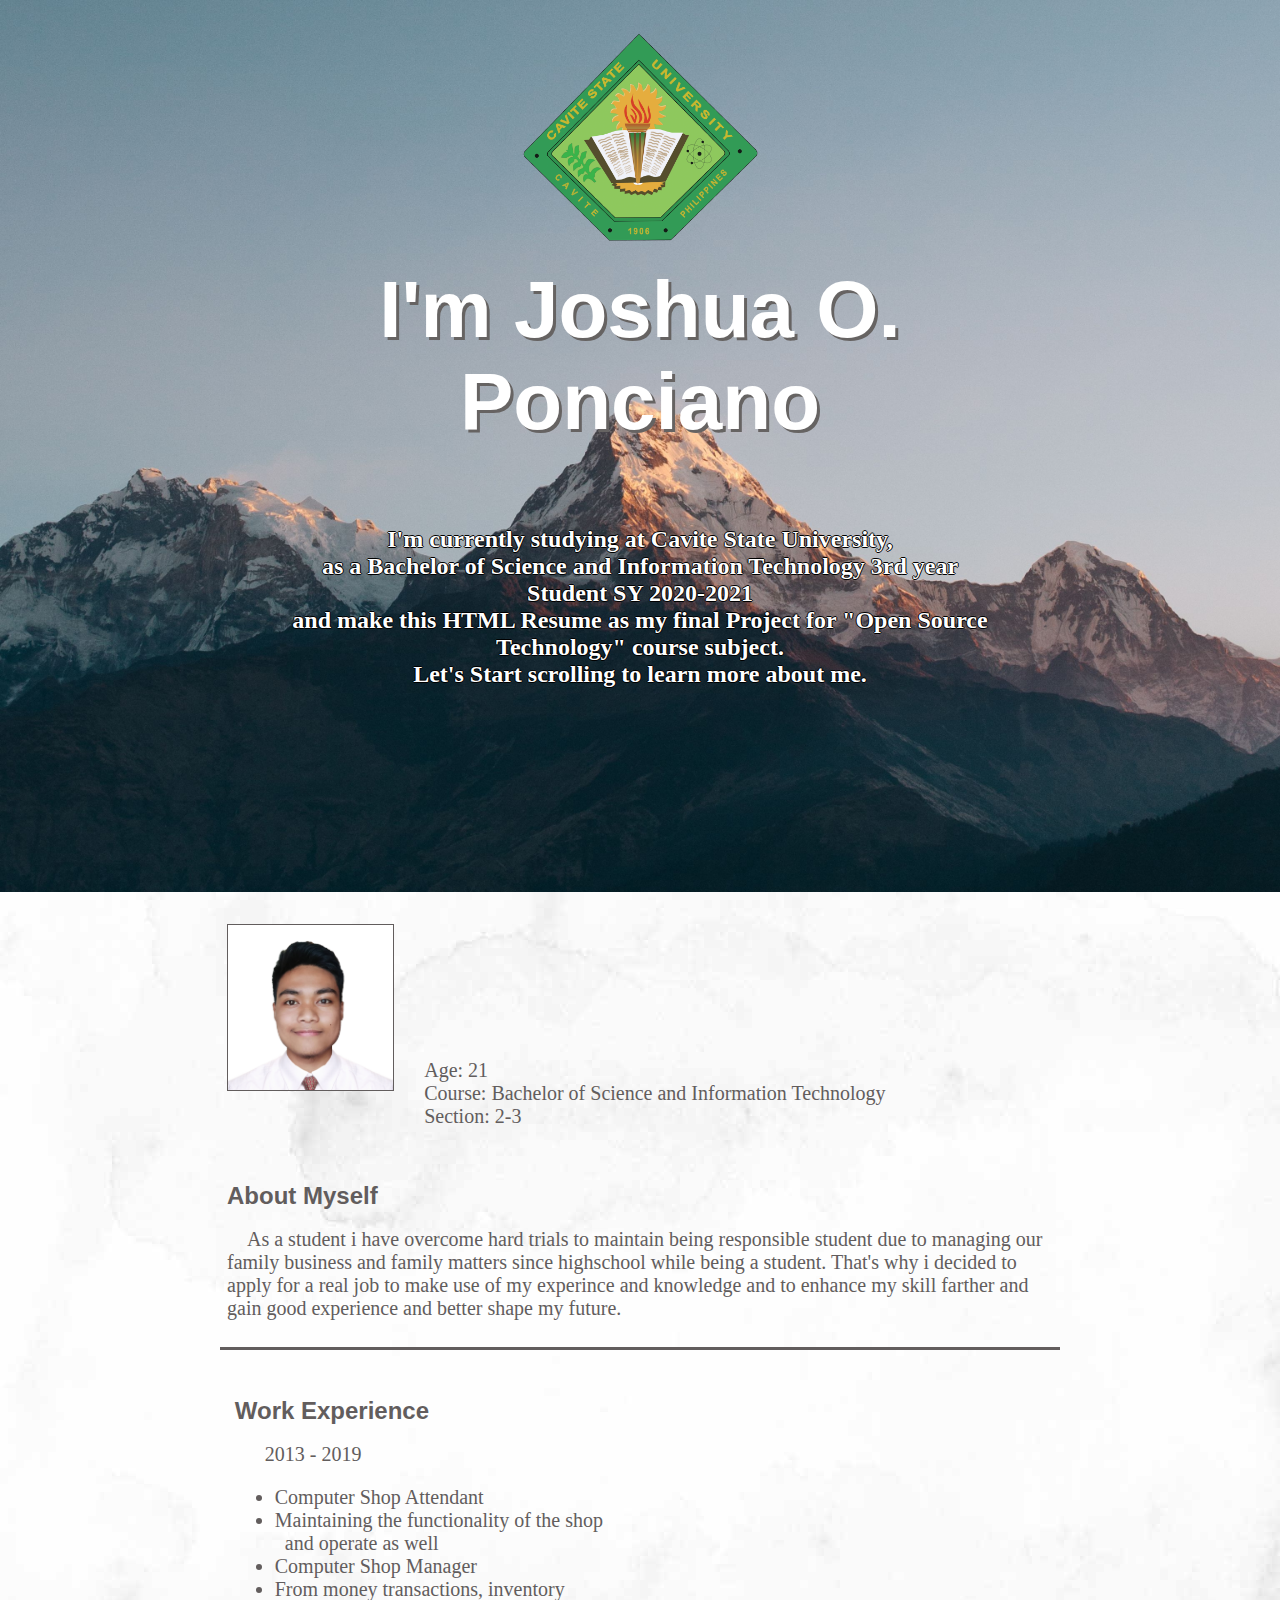
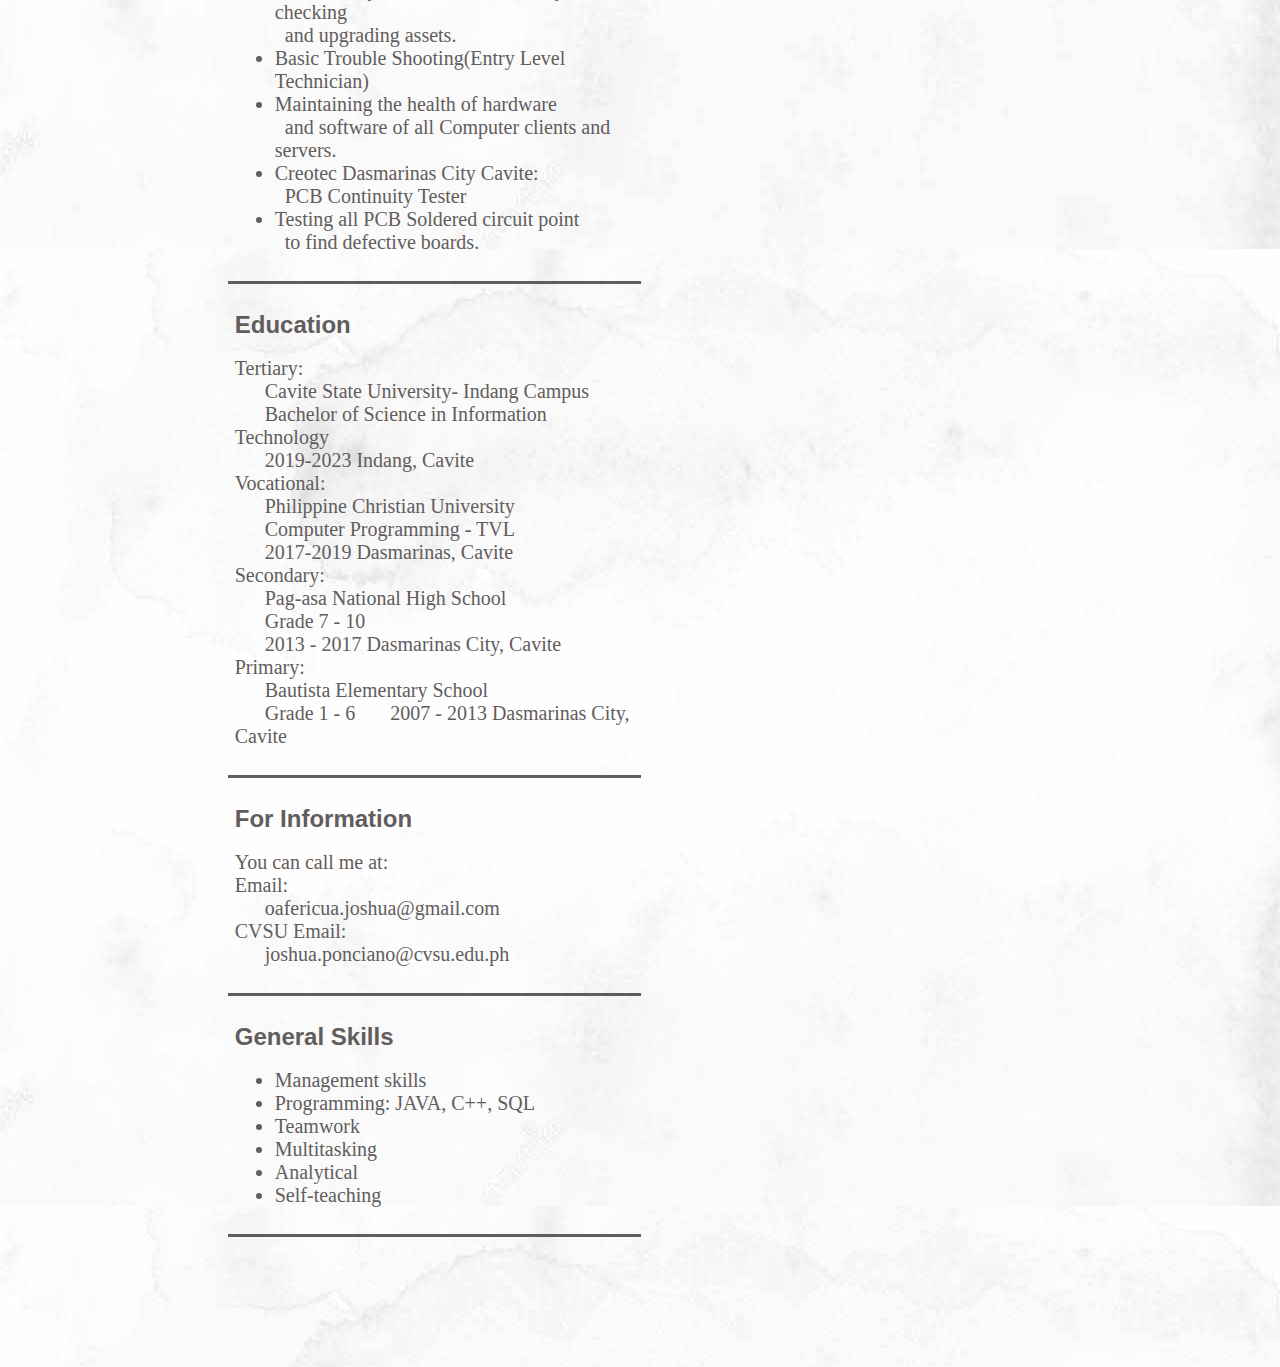
==== index.html @ 402f6569 "Rename resume.html to index.html" ====
<!DOCTYPE html>
<html>
<link rel="stylesheet" href="resumecss.css">

<head>

   
	<title>CVSU Student Resume</title>
	
</head>

<body>

<body background="mywallpaper.jpg" class="background">
<img src="logo.png" class="logo">
	
			<div class="header">
				
				<h1>I'm Joshua O. Ponciano</h1><br>
				<h3>I'm currently studying at Cavite State University,<br> as a Bachelor of Science and Information Technology 
				 3rd year Student SY 2020-2021<br>and make this HTML Resume as my final Project for "Open Source Technology"  course subject.<br> Let's Start scrolling to learn more about me. </h3>
			</div>
		
	<div class="contents" >
	
			<div class="tabheader">
			
				<div class="tabswp">
					<img src="ID.jpg" class="infoi">
					<div class= "info">
						<p><br><br><br><br><br>&emsp;&ensp;Age: 21<br>
						&emsp;&ensp;Course: Bachelor of Science and Information Technology<br>
						&emsp;&ensp;Section: 2-3</p>
					</div>
					
				</div>
				<div class="tabsw">
					  <h2>About Myself</h2>
					  <p>&emsp;As a student i have overcome hard trials to maintain being responsible student due to managing our family business and family matters since highschool
					  while being a student. That's why i decided to apply  for a real job to make use of my experince and knowledge and to enhance my skill farther and gain good 
					  experience and better shape my future.</p>
				</div>	
				<div class="tabsl">
					  <h2>Work Experience</h2>
					  <p>&emsp;&ensp;2013 - 2019<br>
						<ul>
						<li> Computer Shop Attendant<br></li>
					    <li> Maintaining the functionality of the shop<br>&ensp;and operate as well<br></li>
						<li> Computer Shop Manager<br></li>
						<li> From money transactions, inventory checking<br>&ensp;and upgrading assets.<br></li>
						<li> Basic Trouble Shooting(Entry Level Technician)<br></li>
						<li> Maintaining the health of hardware <br>&ensp;and software of all Computer clients and servers.<br></li>
						<li> Creotec Dasmarinas City Cavite:<br>&ensp;PCB Continuity Tester<br></li>
					   	<li> Testing all PCB Soldered circuit point<br>&ensp;to find defective boards. </li>
						 </ul>
					  </p>
				</div>

				<div class="tabsl">
					  <h2>Education</h2>
					  <p>Tertiary:<br>
					  &emsp;&ensp;Cavite State University- Indang Campus<br>
					  &emsp;&ensp;Bachelor of Science in Information Technology<br>
					  &emsp;&ensp;2019-2023 Indang, Cavite<br>                             
     
					  Vocational:<br>
					  &emsp;&ensp;Philippine Christian University<br>    	  
					  &emsp;&ensp;Computer Programming - TVL<br>
					  &emsp;&ensp;2017-2019 Dasmarinas, Cavite <br>
					  
					  Secondary:<br>
					  &emsp;&ensp;Pag-asa National High School<br>
					  &emsp;&ensp;Grade 7 - 10<br>
					  &emsp;&ensp;2013 - 2017 Dasmarinas City, Cavite<br>
					 				  
					  Primary:<br>
					  &emsp;&ensp;Bautista Elementary School<br>
					  &emsp;&ensp;Grade 1 - 6
					  &emsp;&ensp;2007 - 2013 Dasmarinas City, Cavite<br>
					 </p>				 
				</div>
				
				<div class="tabsl">
						<h2>For Information</h2>
						<p>You can call me at:<br>
						Email:<br>&emsp;&ensp;oafericua.joshua@gmail.com<br>
						   CVSU Email:<br>&emsp;&ensp;joshua.ponciano@cvsu.edu.ph<br>	
						</p>
				</div>
				
				<div class="tabsl">
					  <h2>General Skills</h2>
					  <p>
						<ul>
						<li>Management skills<br></li>
						 <li>Programming: JAVA, C++, SQL<br></li>
						 <li>Teamwork<br></li>
						<li> Multitasking<br></li>
						<li> Analytical<br></li>
						<li> Self-teaching<br></li>
								</ul>		 
						 </p>
				</div>
											
			</div>
	</div>

</body>
</html>
---- resumecss.css ----
/*body*/
body {	
	text-align:center;
	background-repeat: no-repeat;
	background-position: center center;
	background-attachment: fixed;
	background-size: cover;
	margin:auto;	
}




p {
	font-family:verdana; 
	font-size:20px;
}
ul {
	font-family:verdana; 
	font-size:20px;
}

h1 {
  font-size: 500%;
  font-family: Helvetica, sans-serif;
  display: inline-block;
  padding:none;
  text-shadow: 3px 3px #666362;
}	

h2 {
  font-size: 150%;
  font-family: Helvetica, sans-serif;
  display: inline-block;
  padding:none;
  margin-bottom:-30px;
}	


h3 {
  display: inline-block;
  font-size: 150%;
  font-family: Garamond, serif; 
  text-shadow: -1px 0 black, 0 1px black, 1px 0 black, 0 -1px black;
}

.logo{
	float:center;
	width:20%;
	margin-top:20px;
	image-shadow: 2px 2px #666362;
	display:inline-block;
}
.info{
	float:left;
}
.infoi{
	float:left;
	width:20%;
	border: 1px solid;
}
/*division*/
.contents{
	background-color:white;
	margin-top:-620px;
	margin-bottom:-300px;
	clear: both;
	overflow: hidden;
	padding-bottom:130px;
	text-align:left;
	color:	#625D5D;
	
	background-image: url("pattern.jpg");
}
.header {	
	margin: -50px 290px 800px 290px;	
	color: white;
	padding: 0px;
}

/*division*/
.tabsl{
	width:47%;
	height:auto;
	border-bottom: solid;
	padding:7px;
	float:left;
	margin-left:1.5%;
}

.tabsw{
	height:auto;
	border-bottom: solid;
	padding:7px;
	margin: 0px 5px 20px 5px;
}
.tabswp{
	height:auto;
	padding:7px;
	margin: 0px 5px 0px 5px;
	overflow: hidden;
}

.tabheader{
	margin: 10px 200px 0px 200px;		
	padding: 15px;
	display: float;
}




.wallpaper{
    overflow:hidden;
	position:relative;
    height: 100%;
    max-height: 90%;
	width: 100%;
	margin: -70px 0px 0px 0px;
	padding:none;
}
	
}
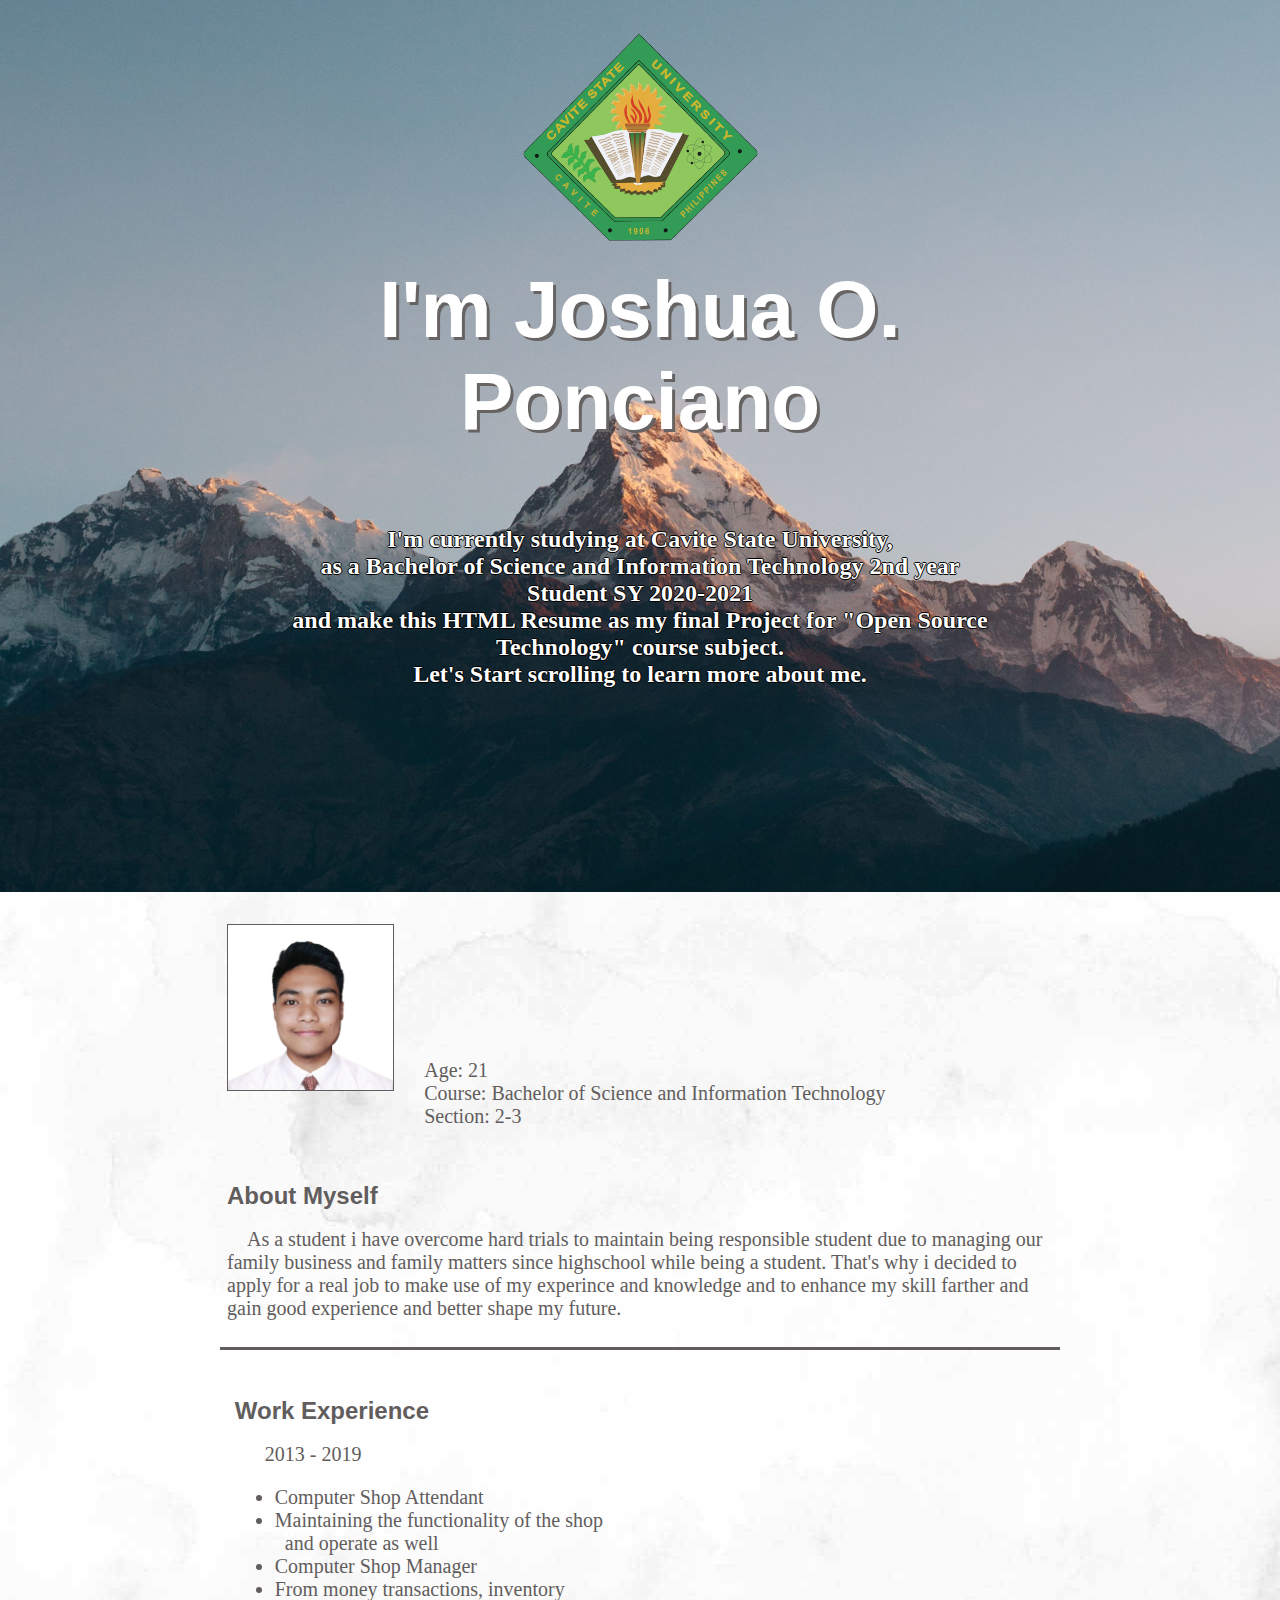
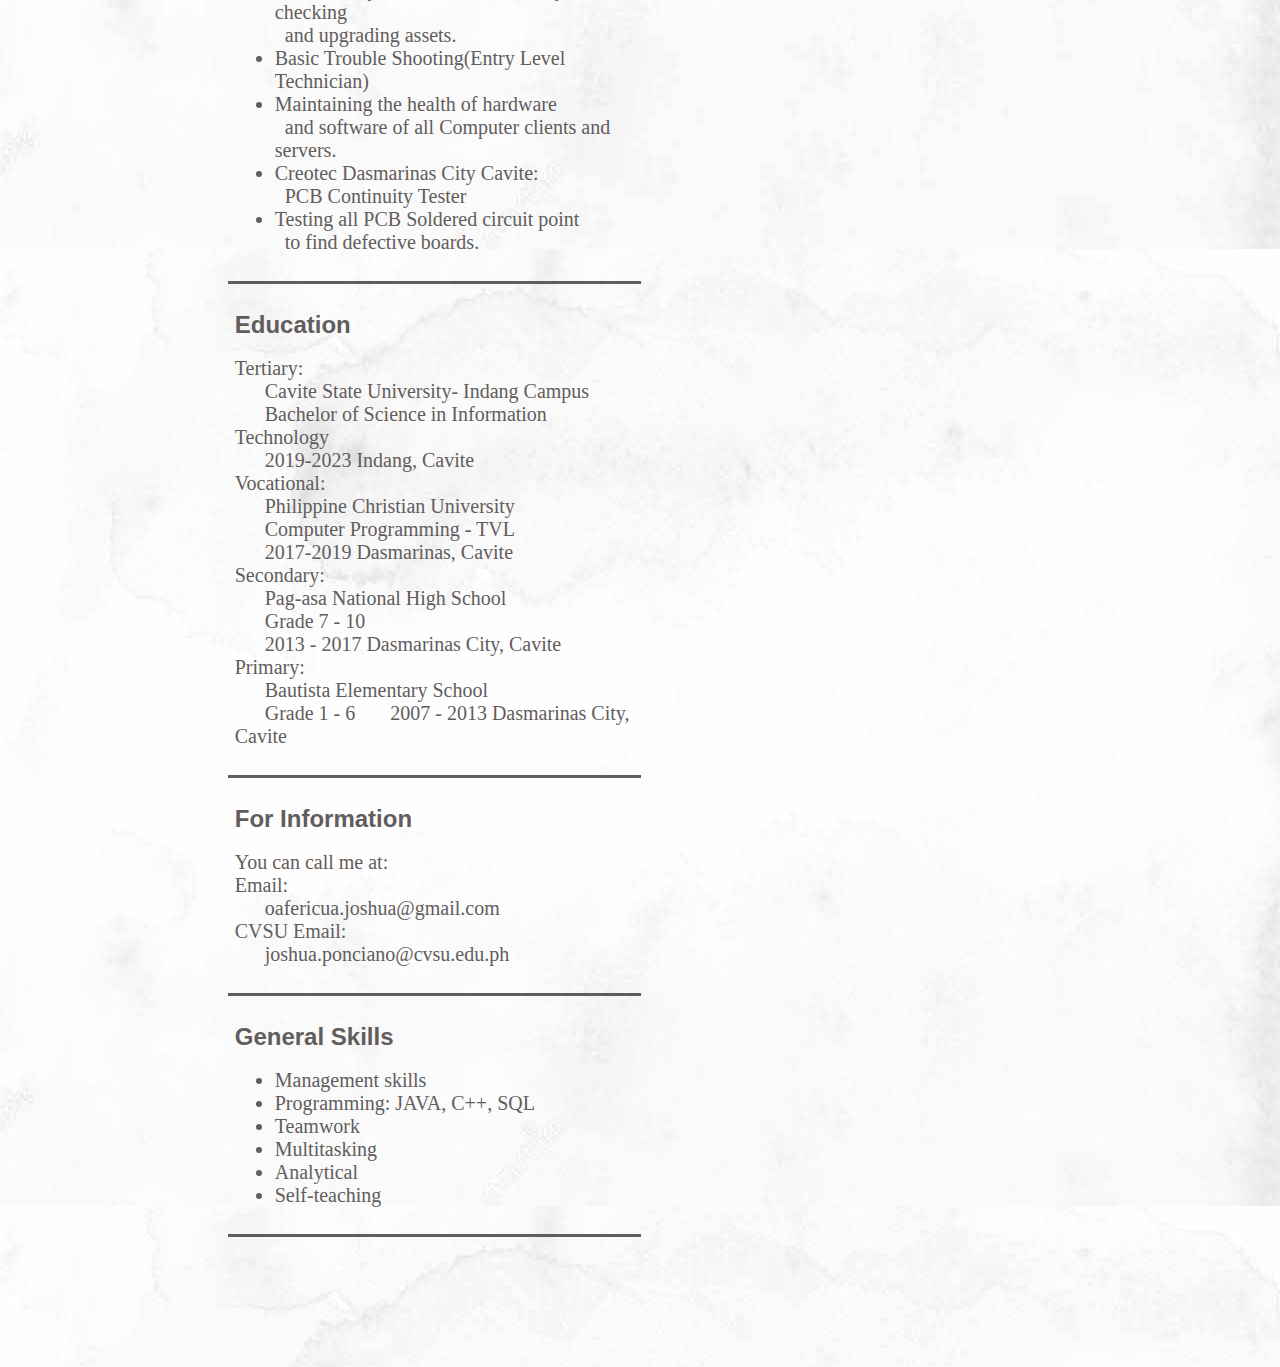
==== commit 74e645af: "Update index.html" ====
--- a/index.html
+++ b/index.html
@@ -18,7 +18,7 @@
 				
 				<h1>I'm Joshua O. Ponciano</h1><br>
 				<h3>I'm currently studying at Cavite State University,<br> as a Bachelor of Science and Information Technology 
-				 3rd year Student SY 2020-2021<br>and make this HTML Resume as my final Project for "Open Source Technology"  course subject.<br> Let's Start scrolling to learn more about me. </h3>
+				 2nd year Student SY 2020-2021<br>and make this HTML Resume as my final Project for "Open Source Technology"  course subject.<br> Let's Start scrolling to learn more about me. </h3>
 			</div>
 		
 	<div class="contents" >
